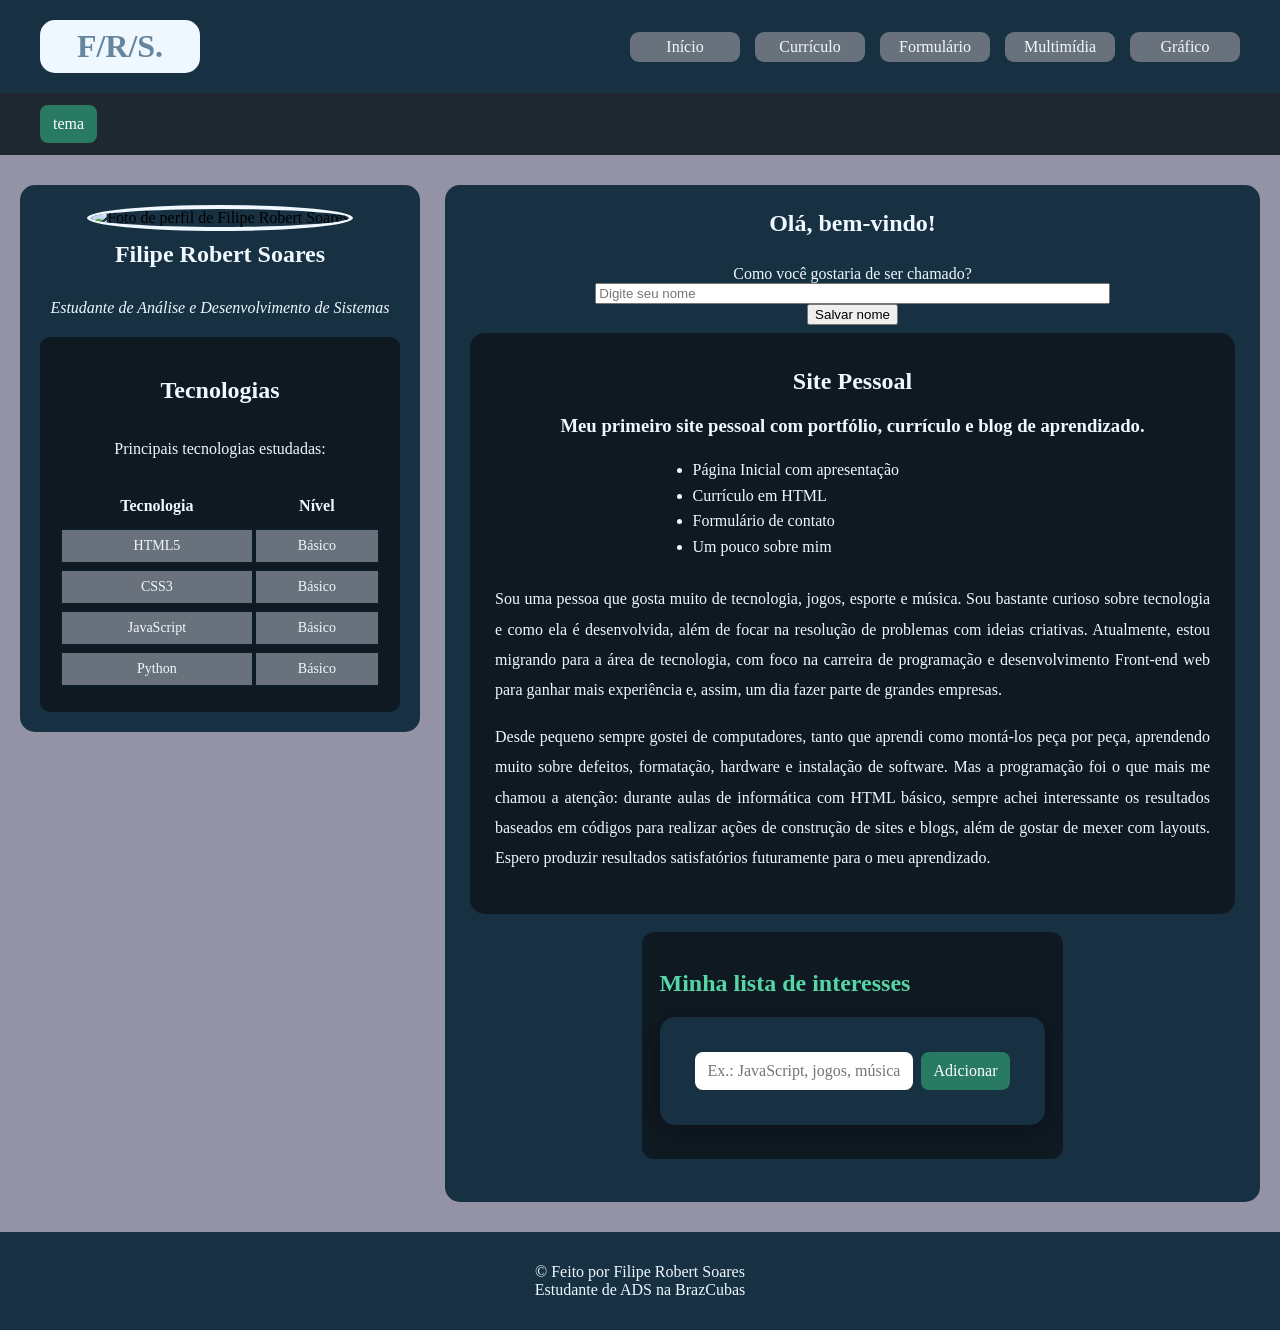
==== index.html @ 5400a96f "adição de um mini formulario e botão cor de tema" ====
<!doctype html>
<html lang="pt-BR">
  <head>
    <meta charset="UTF-8" />
    <meta name="viewport" content="width=device-width, initial-scale=1.0" />
    <link rel="stylesheet" href="css/style.css" />
    <title>Portfólio | Filipe Robert Soares</title>
  </head>

  <body>
    <div class="container">
      <!--cabeçario de menus-->
      <header>
        <div>
          <h1>F/R/S.</h1>
        </div>
        <nav>
          <a href="index.html">Início</a>
          <a href="curriculo.html">Currículo</a>
          <a href="formulario.html">Formulário</a>
          <a href="multimidia.html">Multimídia</a>
          <a href="grafico.html">Gráfico</a>
        </nav>
      </header>
      <div class="label_tools">
        <button type="button" id="alternar-tema" aria-pressed="false">
          <!--botão para mudar a cor do tema com false(desativado)-->
          tema
        </button>
      </div>

      <div class="mini_container_home">
        <main>
          <div class="box1">
            <figure>
              <img
                src="./img/eu.jpg"
                alt="Foto de perfil de Filipe Robert Soares"
                width="180"
                height="180"
              />
              <figcaption>Filipe Robert Soares</figcaption>
            </figure>
            <p class="subtitle">
              Estudante de Análise e Desenvolvimento de Sistemas
            </p>

            <section id="tecnology">
              <h2>Tecnologias</h2>
              <p>Principais tecnologias estudadas:</p>

              <table>
                <!--tabela de nivel escolar-->
                <thead>
                  <tr>
                    <th>Tecnologia</th>
                    <th>Nível</th>
                  </tr>
                </thead>
                <tbody>
                  <tr>
                    <td>HTML5</td>
                    <td>Básico</td>
                  </tr>
                  <tr>
                    <td>CSS3</td>
                    <td>Básico</td>
                  </tr>
                  <tr>
                    <td>JavaScript</td>
                    <td>Básico</td>
                  </tr>
                  <tr>
                    <td>Python</td>
                    <td>Básico</td>
                  </tr>
                </tbody>
              </table>
            </section>
          </div>
        </main>

        <aside>
          <!--Conteúdo da direita-->
          <div class="aside_content_home">
            <h1 id="mensagem-boas-vindas">Olá, bem-vindo!</h1>
            <div class="welcome">
              <label for="nome-visitante">Como você gostaria de ser chamado?</label>
              <input id="nome-visitante" type="text" maxlength="40" placeholder="Digite seu nome"/>
              <button type="button" id="salvar-nome">Salvar nome</button>
            </div>
            <div class="my_box">
              <h2>Site Pessoal</h2>
              <h3>
                Meu primeiro site pessoal com portfólio, currículo e blog de
                aprendizado.
              </h3>

              <ul>
                <li>Página Inicial com apresentação</li>
                <li>Currículo em HTML</li>
                <li>Formulário de contato</li>
                <li>Um pouco sobre mim</li>
              </ul>

              <article>
                <p>
                  Sou uma pessoa que gosta muito de tecnologia, jogos, esporte e
                  música. Sou bastante curioso sobre tecnologia e como ela é
                  desenvolvida, além de focar na resolução de problemas com
                  ideias criativas. Atualmente, estou migrando para a área de
                  tecnologia, com foco na carreira de programação e
                  desenvolvimento Front-end web para ganhar mais experiência e,
                  assim, um dia fazer parte de grandes empresas.
                </p>
                <p>
                  Desde pequeno sempre gostei de computadores, tanto que aprendi
                  como montá-los peça por peça, aprendendo muito sobre defeitos,
                  formatação, hardware e instalação de software. Mas a
                  programação foi o que mais me chamou a atenção: durante aulas
                  de informática com HTML básico, sempre achei interessante os
                  resultados baseados em códigos para realizar ações de
                  construção de sites e blogs, além de gostar de mexer com
                  layouts. Espero produzir resultados satisfatórios futuramente
                  para o meu aprendizado.
                </p>
              </article>
            </div>
            <section
              class="c3-interest-panel"
              aria-labelledby="titulo-interesses"
            >
              <h2 id="titulo-interesses">Minha lista de interesses</h2>
              <form class="c3-interest-form" id="form-interesses">
                <label class="sr-only" for="novo-interesse">Novo interesse</label> <!--adiciona nova classe apos salvar anterior-->
                <input id="novo-interesse" type="text" maxlength="80" placeholder="Ex.: JavaScript, jogos, música" required/>
                <button type="submit">Adicionar</button>
              </form>
              <ul class="c3-interest-list" id="lista-interesses"></ul> <!--ira adicionar classes com javascript e deixar salva-->
            </section>
          </div>
        </aside>
      </div>
    </div>
    <footer>
      <p>
        &copy; Feito por Filipe Robert Soares <br />
        Estudante de ADS na BrazCubas
      </p>
    </footer>
    <script src="js/scripts.js" defer></script>
  </body>
</html>
---- css/style.css ----
:root {
  color-scheme: light;
}

html {
  font-family: Cambria, Cochin, Georgia, Times, "Times New Roman", serif;
  box-sizing: border-box;
}

*,
*:before,
*:after {
  box-sizing: inherit;
}

body {
  display: flex;
  flex-direction: column;
  background-color: rgb(147, 147, 165);
  margin: 0;
  padding: 0;
  min-height: 100vh;

  transition:
    background-color 0.25s ease,
    color 0.25s ease;
}

/* Cabeçalho */
header {
  display: flex;
  flex-wrap: wrap;
  align-items: center;
  justify-content: space-between;
  background-color: rgb(23, 49, 66);
  padding: 10px 40px;
}

header h1 {
  width: 160px;
  text-align: center;
  color: rgb(102, 133, 158);
  background-color: aliceblue;
  padding: 8px;
  border-radius: 15px;
  margin: 10px 0;
}

nav {
  display: flex;
  flex-wrap: wrap;
  gap: 15px;
  align-items: center;
}

nav a {
  border-radius: 9px;
  width: 110px;
  font-size: 1rem;
  padding: 6px 0;
  color: aliceblue;
  background-color: rgb(105, 114, 124);
  text-align: center;
  text-decoration: none;
  transition: background-color 0.2s;
}

nav a:hover {
  background-color: rgb(102, 133, 158);
}

.welcome {
  color: aliceblue;
  text-align: center;
  margin: 8px;
}

.label_tools {
  /*fundo do botão do tema*/
  display: flex;
  align-items: center;
  justify-content: left;
  flex-wrap: wrap;
  gap: 10px;
  padding: 12px 2.5rem;
  background: rgba(15, 25, 34, 0.88);
}

.label_tools button,
.c3-interest-form button {
  /*botões de interresse e do tema caloro/escuro*/
  cursor: pointer;
  background: #287b62;
  color: white;
}

.c3-interest-panel,
.c3-message {
  /*Formulário no fim da pagina*/
  background: #0f1922;
  color: aliceblue;
  border-radius: 12px;
  padding: 18px;
  margin: 18px 0;
}

/*--formulário do index-*/
.c3-interest-panel h2 {
  color: #55d6a5;
}

.c3-interest-form {
  display: flex;
  gap: 8px;
  flex-wrap: wrap;
}

.c3-interest-form input {
  flex: 1 1 180px;
}

.c3-interest-list {
  line-height: 1.8;
}

.c3-interest-list button {
  margin-left: 8px;
  cursor: pointer;
}

.c3-message {
  display: none;
  margin-top: 15px;
}

.c3-message.visivel {
  display: block;
}

.c3-message.sucesso {
  border-left: 4px solid #35b779;
}

.c3-message.erro {
  border-left: 4px solid #e05a5a;
}

.sr-only {
  position: absolute;
  width: 1px;
  height: 1px;
  padding: 0;
  margin: -1px;
  overflow: hidden;
  clip: rect(0, 0, 0, 0); /* recortar a área visível*/
  white-space: nowrap;
  border: 0;
}

/* ---------------------------------------------------------------- */

/* Layout Principal */
.mini_container_home {
  display: flex;
  flex-wrap: wrap; /* Permite quebrar linha em celulares */
  justify-content: center;
  gap: 25px;
  margin: 30px 20px;
}

.mini_container_home p {
  color: aliceblue;
  text-align: center;
}

/* Sidebar Esquerda (Perfil + Tecnologias) */
main {
  flex: 1 1 320px;
  max-width: 400px;
}

.box1 {
  display: flex;
  flex-direction: column;
  align-items: center;
  background-color: rgb(23, 49, 66);
  border-radius: 15px;
  padding: 20px;
}

figure {
  margin: 0 0 15px 0;
  text-align: center;
}

figure img {
  border-radius: 50%;
  border: 4px solid aliceblue;
  object-fit: cover;
}

figure figcaption {
  font-size: 1.5rem;
  font-weight: bold;
  color: aliceblue;
  margin-top: 10px;
}

.subtitle {
  margin-bottom: 20px;
  font-style: italic;
}

/* Tabela de Tecnologias */
#tecnology {
  display: flex;
  flex-direction: column;
  align-items: center;
  color: aliceblue;
  background-color: rgb(15, 25, 34);
  padding: 20px;
  border-radius: 10px;
  width: 100%;
}

#tecnology table {
  width: 100%;
  border-collapse: separate;
  border-spacing: 0 5px;
  margin-top: 10px;
}

#tecnology th {
  padding: 8px;
}

table tbody {
  background-color: rgb(105, 114, 124);
}

tbody td {
  padding: 8px;
  text-align: center;
  font-size: 14px;
}
#tecnology td {
  border: 2px solid rgb(13, 29, 39);
}

/* Conteúdo Principal (Direita) */
aside {
  flex: 2 1 600px;
  max-width: 1000px;
}

.aside_content_home {
  display: flex;
  flex-direction: column;
  align-items: center;
  background-color: rgb(23, 49, 66);
  border-radius: 15px;
  padding: 25px;
}

.aside_content_home h1 {
  color: aliceblue;
  margin: 0 0 20px 0;
}

.my_box {
  background-color: rgb(15, 25, 34);
  width: 100%;
  border-radius: 15px;
  color: aliceblue;
  padding: 25px;
}

.my_box h2,
.my_box h3 {
  color: aliceblue;
  text-align: center;
  margin-top: 10px;
}

.my_box ul {
  line-height: 1.6;
  margin: 20px auto;
  max-width: 400px;
}

article {
  margin-top: 25px;
  font-size: 1rem;
  line-height: 1.9;
}

article p {
  text-align: justify !important;
  margin-bottom: 15px;
}

.label_tools button,
.label_tools input,
.c3-interest-form input,
.c3-interest-form button {
  border: 0;
  border-radius: 8px;
  padding: 10px 13px;
  font: inherit;
}

/* -------------------------------- Curriculo pagina 2 abaixo-------------------------------- */

.about_my_curriculo {
  display: flex;
  flex-direction: row;
  align-items: flex-start;
  justify-content: center;
  gap: 30px;
  max-width: 1300px;
  margin: 30px auto;
  padding: 0 20px;
  color: aliceblue;
}

/* Sidebar Esquerda (Foto + Menu de Âncoras) */
.my_profile {
  flex: 0 0 280px;
  background-color: rgb(23, 49, 66);
  border-radius: 18px;
  padding: 25px 15px;
  text-align: center;
  position: sticky;
  top: 20px; /* Mantém a sidebar visível durante a rolagem */
}

.my_profile figure {
  margin: 0 0 15px 0;
}

.my_profile figure img {
  border-radius: 50%;
  border: 3px solid aliceblue;
  object-fit: cover;
}

.my_profile figcaption {
  font-size: 1.3rem;
  font-weight: bold;
  margin-top: 10px;
}

.my_profile p {
  font-size: 0.9rem;
  opacity: 0.85;
  margin-top: 5px;
}

.my_profile hr {
  border: 0;
  height: 1px;
  background-color: rgba(240, 248, 255, 0.2);
  margin: 20px 0;
}

/* Menu de Âncoras Internas */

.my_nav_academic {
  justify-content: center;
}
.my_nav_academic ul {
  list-style: none;
  padding: 0;
  margin: 0;
  display: flex;
  flex-direction: column;
  gap: 10px;
}

.my_nav_academic a {
  display: block;
  padding: 10px 15px;
  color: aliceblue;
  background-color: rgb(15, 25, 34);
  border-radius: 8px;
  text-decoration: none;
  font-size: 0.95rem;
  transition:
    background-color 0.2s,
    transform 0.2s;
}

.my_nav_academic a:hover {
  background-color: rgb(102, 133, 158);
  transform: translateX(4px);
}

/* Coluna Direita (Conteúdo Principal do Currículo) */
.curriculum_content {
  flex: 1;
  display: flex;
  flex-direction: column;
  gap: 25px;
  width: 100%;
}

.curriculum_content section {
  background-color: rgb(23, 49, 66);
  border-radius: 15px;
  padding: 25px;
}

.curriculum_content h2 {
  margin-top: 0;
  border-bottom: 2px solid rgb(102, 133, 158);
  padding-bottom: 8px;
}

.programmer_curriculo {
  background-color: rgb(15, 25, 34) !important;
  text-align: center;
  font-style: italic;
}

/* Tabela dentro do currículo */
#tecnology_curriculo table {
  width: 100%;
  border-collapse: collapse;
  margin-top: 15px;
}
#tecnology_curriculo td {
  border: 2px solid rgb(23, 49, 66);
}
#tecnology_curriculo th,
#tecnology_curriculo td {
  padding: 10px;
  text-align: center;
}

#tecnology_curriculo tbody {
  background-color: rgb(105, 114, 124);
}

#contact ul li a {
  text-decoration: none;
  color: aqua;
}

/* Container do Formulário */
.form_box {
  display: flex;
  justify-content: center;
  align-items: center;
  padding: 40px 20px;
  margin: auto;
  min-width: 100%;
}

form {
  background-color: rgb(23, 49, 66);
  color: aliceblue;
  padding: 35px;
  border-radius: 15px;
  box-shadow: 0 4px 15px rgba(0, 0, 0, 0.3);
  max-width: 700px;
  width: 100%;
}

fieldset {
  border: solid black 2px;
  border-radius: 14px;
  padding: 30px;
}

input {
  width: 100%;
}

textarea {
  height: 150px;
  width: 100%;
}

.genre {
  display: flex;
  justify-content: center;
  gap: 15px;
}

.genre input {
  width: auto;
  cursor: pointer;
}

.genre label {
  width: auto;
  padding: 4px;
  text-align: center;
}

form h1 {
  text-align: center;
  margin-top: 0;
  margin-bottom: 25px;
  border-bottom: 2px solid rgb(102, 133, 158);
  padding-bottom: 10px;
}

.form_group {
  display: flex;
  flex-direction: column;
  gap: 8px;
  margin-bottom: 20px;
}

.form_group label {
  font-weight: bold;
  font-size: 0.95rem;
}

.form_group input,
.form_group textarea {
  padding: 12px;
  border-radius: 8px;
  border: 1px solid rgb(105, 114, 124);
  background-color: rgb(15, 25, 34);
  color: aliceblue;
  font-family: inherit;
  font-size: 1rem;
  outline: none;
  transition: border-color 0.2s;
}

.form_group input:focus,
.form_group textarea:focus {
  border-color: rgb(102, 133, 158);
}

/* Botões */
.form_buttons {
  display: flex;
  gap: 15px;
  margin-top: 25px;
}

.form_buttons button {
  flex: 1;
  padding: 12px;
  border: none;
  border-radius: 8px;
  font-size: 1rem;
  font-weight: bold;
  cursor: pointer;
  transition:
    background-color 0.2s,
    transform 0.1s;
}

.form_buttons button[type="submit"] {
  background-color: rgb(102, 133, 158);
  color: aliceblue;
}

.form_buttons button[type="submit"]:hover {
  background-color: rgb(122, 155, 182);
}

.form_buttons button[type="reset"] {
  background-color: rgb(105, 114, 124);
}

.form_buttons button[type="reset"]:hover {
  background-color: rgb(130, 140, 150);
}

/* Multimidia abaixo - USANDO DISPLAY GRID */

.container {
  display: flex;
  flex-direction: column;
  min-height: 100vh;
  width: 100%;
}

main.mediaBox {
  flex: 1; /* Faz o conteúdo principal ocupar todo o espaço vago */
  max-width: 1200px;
  width: 100%;
  margin: 0 auto;
  padding: 30px 20px;
}

.midia_title {
  color: aliceblue;
  text-align: center;
}

.contentMedia {
  display: grid;
  /* Cria colunas responsivas: mínimo de 300px e máximo de 1fr */
  grid-template-columns: repeat(auto-fit, minmax(300px, 1fr));
  gap: 25px;
  width: 100%;
  margin: 30px 0;
}

/* CARDS DE MÍDIA */
.video_youtube,
.video_local,
.audio_local {
  background-color: #ffffff;
  border-radius: 10px;
  padding: 20px;
  box-shadow: 0 4px 12px rgba(0, 0, 0, 0.05);
  display: flex;
  flex-direction: column;
  align-items: center;
  width: 100%; /* Ocupa a coluna do grid por inteiro */
  box-sizing: border-box;
  transition:
    transform 0.2s ease,
    box-shadow 0.2s ease;
}

.video_youtube:hover,
.video_local:hover,
.audio_local:hover {
  transform: translateY(-3px);
  box-shadow: 0 6px 16px rgba(0, 0, 0, 0.1);
}

.mediaBox h2 {
  font-size: 1.25rem;
  color: #1a1a2e;
  margin-bottom: 15px;
  text-align: center;
  border-bottom: 2px solid #eef2f5;
  padding-bottom: 8px;
  width: 100%;
}

/* ELEMENTOS DE MÍDIA E RESPONSIVIDADE DE VÍDEO */

iframe,
video {
  width: 100%;
  max-width: 100%;
  height: auto;
  aspect-ratio: 16 / 9;
  border-radius: 8px;
  border: none;
}

audio {
  width: 100%;
  margin-top: 10px;
}

.video_local a,
.audio_local a {
  margin-top: 12px;
  font-size: 0.85rem;
  color: #0f3460;
  text-decoration: none;
  font-weight: 500;
  word-break: break-word;
  text-align: center;
}

.video_local a:hover,
.audio_local a:hover {
  text-decoration: underline;
}

/* Gráfico abaixo - USANDO DISPLAY GRID */

.graphicContent {
  margin: 30px auto;
  padding: 20px 15px; /* Reduz o padding lateral para mobile */
  background-color: rgb(23, 49, 66);
  border-radius: 30px;
  max-width: 1100px;
  width: 100%;
  box-sizing: border-box;
}

.graphic {
  color: aliceblue;
  font-size: Clamp(1.8rem, 4vw, 2.5rem); /* Fonte fluida que reduz no mobile */
  text-align: center;
  margin-bottom: 20px;
}

/* Grid de Cards */
.container_grafic {
  display: grid;
  /* Cria no máximo 3 colunas e quebra a linha dinamicamente em telas menores */
  grid-template-columns: repeat(auto-fit, minmax(min(100%, 260px), 1fr));
  gap: 20px;
  justify-items: center;
  max-width: 1000px;
  padding: 1.5rem;
  margin: 0 auto;
  background-color: rgb(15, 25, 34);
  border-radius: 20px;
  width: 100%;
  box-sizing: border-box;
}

/* Card Individual */
.card {
  background-color: #ffffff;
  border-radius: 8px;
  padding: 20px;
  box-shadow: 0 4px 6px rgba(0, 0, 0, 0.1);
  width: 100%;
  max-width: 320px; /* Limita a largura do card em telas grandes */
  text-align: center;
  box-sizing: border-box;
}

.card h2 {
  font-size: 1.1rem;
  margin-bottom: 15px;
  color: #34495e;
}

/* Elementos Gráficos Responsivos */
svg,
canvas {
  background-color: #fafafa;
  border: 1px solid #e0e0e0;
  border-radius: 4px;
  width: 100% !important; /* Força o gráfico a adaptar à largura do card */
  height: auto !important; /* Mantém a proporção */
  max-width: 100%;
}

/* Animações e Estilos de SVG */
rect,
circle,
path {
  transition: all 0.3s ease;
}

rect:hover {
  fill: #2980b9;
}

text {
  font-size: 11px;
  font-family: sans-serif;
}

#meuCanvas {
  border: 1px solid #ccc;
  background-color: #f9f9f9;
}

/* Rodapé */
footer {
  background-color: rgb(23, 49, 66);
  color: aliceblue;
  text-align: center;
  padding: 15px;
  margin-top: auto;
}

/* RESPONSIVIDADE PARA CELULAR */

@media (max-width: 984px) {
  main {
    max-width: 980px;
  }

  @media (max-width: 850px) {
    header {
      flex-direction: column;
      padding: 15px 20px;
      gap: 15px;
    }

    nav {
      justify-content: center;
      width: 100%;
    }

    nav a {
      flex: 1 1 120px;
    }
  }

  /* Ajustes Gerais para Telas Menores (Tablets e Smartphones) */
  @media (max-width: 768px) {
    /* Layout principal e Currículo */
    .mini_container_home {
      margin: 15px 10px;
    }

    .about_my_curriculo {
      flex-direction: column;
      padding: 0 10px;
    }

    .my_profile {
      position: static;
      width: 100%;
    }

    h2 {
      text-align: center;
    }

    .my_nav_academic ul {
      flex-direction: row;
      flex-wrap: wrap;
      justify-content: center;
    }

    .my_nav_academic a {
      text-align: center;
    }

    /* Formulário */
    .form_box {
      padding: 20px 10px;
    }

    form {
      padding: 20px 15px;
    }

    fieldset {
      padding: 15px;
    }

    .form_buttons {
      flex-direction: column;
    }

    /* Gráficos em Mobile */
    .graphic {
      font-size: 1.8rem;
    }

    .graphicContent {
      padding: 15px 10px;
      border-radius: 15px;
    }

    .container_grafic {
      padding: 1rem;
      grid-template-columns: 1fr; /* Força 1 coluna em celulares */
      border-radius: 15px;
    }

    .card {
      max-width: 100%;
    }
  }

  /* Ajustes para Smartphones Pequenos */
  @media (max-width: 480px) {
    header h1 {
      width: 100%;
    }

    nav a {
      font-size: 0.9rem;
      padding: 8px 0;
    }
  }
}
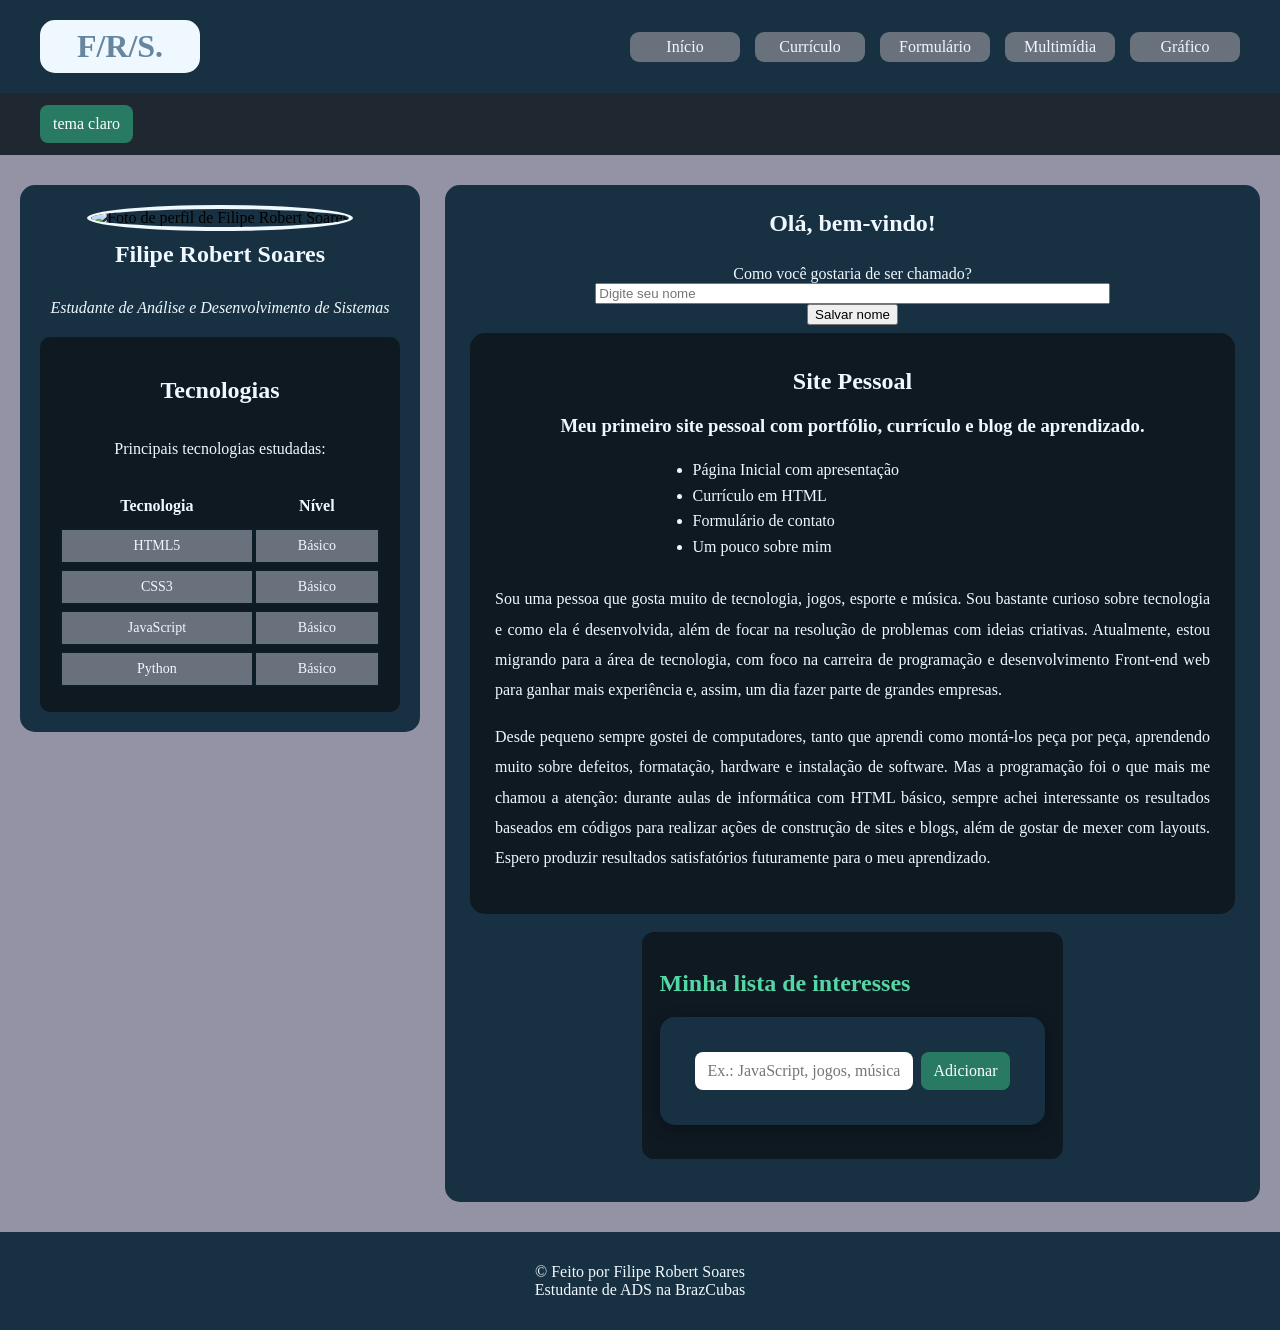
==== commit 78764062: "implementação de javascript e edição de layout" ====
--- a/index.html
+++ b/index.html
@@ -126,10 +126,7 @@
                 </p>
               </article>
             </div>
-            <section
-              class="c3-interest-panel"
-              aria-labelledby="titulo-interesses"
-            >
+            <section class="c3-interest-panel" aria-labelledby="titulo-interesses">
               <h2 id="titulo-interesses">Minha lista de interesses</h2>
               <form class="c3-interest-form" id="form-interesses">
                 <label class="sr-only" for="novo-interesse">Novo interesse</label> <!--adiciona nova classe apos salvar anterior-->
--- a/css/style.css
+++ b/css/style.css
@@ -94,9 +94,7 @@
   color: white;
 }
 
-.c3-interest-panel,
-.c3-message {
-  /*Formulário no fim da pagina*/
+.c3-interest-panel {
   background: #0f1922;
   color: aliceblue;
   border-radius: 12px;
@@ -128,22 +126,6 @@
   cursor: pointer;
 }
 
-.c3-message {
-  display: none;
-  margin-top: 15px;
-}
-
-.c3-message.visivel {
-  display: block;
-}
-
-.c3-message.sucesso {
-  border-left: 4px solid #35b779;
-}
-
-.c3-message.erro {
-  border-left: 4px solid #e05a5a;
-}
 
 .sr-only {
   position: absolute;
@@ -157,148 +139,6 @@
   border: 0;
 }
 
-/* ---------------------------------------------------------------- */
-
-/* Layout Principal */
-.mini_container_home {
-  display: flex;
-  flex-wrap: wrap; /* Permite quebrar linha em celulares */
-  justify-content: center;
-  gap: 25px;
-  margin: 30px 20px;
-}
-
-.mini_container_home p {
-  color: aliceblue;
-  text-align: center;
-}
-
-/* Sidebar Esquerda (Perfil + Tecnologias) */
-main {
-  flex: 1 1 320px;
-  max-width: 400px;
-}
-
-.box1 {
-  display: flex;
-  flex-direction: column;
-  align-items: center;
-  background-color: rgb(23, 49, 66);
-  border-radius: 15px;
-  padding: 20px;
-}
-
-figure {
-  margin: 0 0 15px 0;
-  text-align: center;
-}
-
-figure img {
-  border-radius: 50%;
-  border: 4px solid aliceblue;
-  object-fit: cover;
-}
-
-figure figcaption {
-  font-size: 1.5rem;
-  font-weight: bold;
-  color: aliceblue;
-  margin-top: 10px;
-}
-
-.subtitle {
-  margin-bottom: 20px;
-  font-style: italic;
-}
-
-/* Tabela de Tecnologias */
-#tecnology {
-  display: flex;
-  flex-direction: column;
-  align-items: center;
-  color: aliceblue;
-  background-color: rgb(15, 25, 34);
-  padding: 20px;
-  border-radius: 10px;
-  width: 100%;
-}
-
-#tecnology table {
-  width: 100%;
-  border-collapse: separate;
-  border-spacing: 0 5px;
-  margin-top: 10px;
-}
-
-#tecnology th {
-  padding: 8px;
-}
-
-table tbody {
-  background-color: rgb(105, 114, 124);
-}
-
-tbody td {
-  padding: 8px;
-  text-align: center;
-  font-size: 14px;
-}
-#tecnology td {
-  border: 2px solid rgb(13, 29, 39);
-}
-
-/* Conteúdo Principal (Direita) */
-aside {
-  flex: 2 1 600px;
-  max-width: 1000px;
-}
-
-.aside_content_home {
-  display: flex;
-  flex-direction: column;
-  align-items: center;
-  background-color: rgb(23, 49, 66);
-  border-radius: 15px;
-  padding: 25px;
-}
-
-.aside_content_home h1 {
-  color: aliceblue;
-  margin: 0 0 20px 0;
-}
-
-.my_box {
-  background-color: rgb(15, 25, 34);
-  width: 100%;
-  border-radius: 15px;
-  color: aliceblue;
-  padding: 25px;
-}
-
-.my_box h2,
-.my_box h3 {
-  color: aliceblue;
-  text-align: center;
-  margin-top: 10px;
-}
-
-.my_box ul {
-  line-height: 1.6;
-  margin: 20px auto;
-  max-width: 400px;
-}
-
-article {
-  margin-top: 25px;
-  font-size: 1rem;
-  line-height: 1.9;
-}
-
-article p {
-  text-align: justify !important;
-  margin-bottom: 15px;
-}
-
 .label_tools button,
 .label_tools input,
 .c3-interest-form input,
@@ -308,6 +148,149 @@
   padding: 10px 13px;
   font: inherit;
 }
+
+/* ---------------------------------------------------------------- */
+
+/* Layout Principal */
+.mini_container_home {
+  display: flex;
+  flex-wrap: wrap; /* Permite quebrar linha em celulares */
+  justify-content: center;
+  gap: 25px;
+  margin: 30px 20px;
+}
+
+.mini_container_home p {
+  color: aliceblue;
+  text-align: center;
+}
+
+/* Sidebar Esquerda (Perfil + Tecnologias) */
+main {
+  flex: 1 1 320px;
+  max-width: 400px;
+}
+
+.box1 {
+  display: flex;
+  flex-direction: column;
+  align-items: center;
+  background-color: rgb(23, 49, 66);
+  border-radius: 15px;
+  padding: 20px;
+}
+
+figure {
+  margin: 0 0 15px 0;
+  text-align: center;
+}
+
+figure img {
+  border-radius: 50%;
+  border: 4px solid aliceblue;
+  object-fit: cover;
+}
+
+figure figcaption {
+  font-size: 1.5rem;
+  font-weight: bold;
+  color: aliceblue;
+  margin-top: 10px;
+}
+
+.subtitle {
+  margin-bottom: 20px;
+  font-style: italic;
+}
+
+/* Tabela de Tecnologias */
+#tecnology {
+  display: flex;
+  flex-direction: column;
+  align-items: center;
+  color: aliceblue;
+  background-color: rgb(15, 25, 34);
+  padding: 20px;
+  border-radius: 10px;
+  width: 100%;
+}
+
+#tecnology table {
+  width: 100%;
+  border-collapse: separate;
+  border-spacing: 0 5px;
+  margin-top: 10px;
+}
+
+#tecnology th {
+  padding: 8px;
+}
+
+table tbody {
+  background-color: rgb(105, 114, 124);
+}
+
+tbody td {
+  padding: 8px;
+  text-align: center;
+  font-size: 14px;
+}
+#tecnology td {
+  border: 2px solid rgb(13, 29, 39);
+}
+
+/* Conteúdo Principal (Direita) */
+aside {
+  flex: 2 1 600px;
+  max-width: 1000px;
+}
+
+.aside_content_home {
+  display: flex;
+  flex-direction: column;
+  align-items: center;
+  background-color: rgb(23, 49, 66);
+  border-radius: 15px;
+  padding: 25px;
+}
+
+.aside_content_home h1 {
+  color: aliceblue;
+  margin: 0 0 20px 0;
+}
+
+.my_box {
+  background-color: rgb(15, 25, 34);
+  width: 100%;
+  border-radius: 15px;
+  color: aliceblue;
+  padding: 25px;
+}
+
+.my_box h2,
+.my_box h3 {
+  color: aliceblue;
+  text-align: center;
+  margin-top: 10px;
+}
+
+.my_box ul {
+  line-height: 1.6;
+  margin: 20px auto;
+  max-width: 400px;
+}
+
+article {
+  margin-top: 25px;
+  font-size: 1rem;
+  line-height: 1.9;
+}
+
+article p {
+  text-align: justify !important;
+  margin-bottom: 15px;
+}
+
 
 /* -------------------------------- Curriculo pagina 2 abaixo-------------------------------- */
 
@@ -871,4 +854,51 @@
     }
   }
 }
-
+/* ativação de funções em javascript*/
+
+body.tema-escuro { /*após ativado muda o background*/
+  background-color: #17191d;
+  color: #f1f3f5;
+}
+
+/*após ativado muda o background*/
+body.tema-escuro header,
+body.tema-escuro footer,
+body.tema-escuro .box1,
+body.tema-escuro .aside_content_home,
+body.tema-escuro .curriculum_content section,
+body.tema-escuro .my_profile,
+body.tema-escuro form,
+body.tema-escuro .graphicContent {
+  background-color: #202328;
+}
+body.tema-escuro .my_box,
+body.tema-escuro #tecnology,
+body.tema-escuro .container_grafic {
+  background-color: #111317;
+}
+
+
+.c3-message {/*desativado a mensagem ativa no javascript*/
+  display: none;
+  margin-top: 15px;
+   /*Formulário no fim da pagina*/
+  background: #0f1922;
+  color: aliceblue;
+  border-radius: 12px;
+  padding: 18px;
+  margin: 18px 0;
+}
+
+.c3-message.visivel {
+  display: block;
+}
+
+.c3-message.sucesso {
+  border-left: 4px solid #35b779;
+}
+
+.c3-message.erro {
+  border-left: 4px solid #e05a5a;
+}
+
